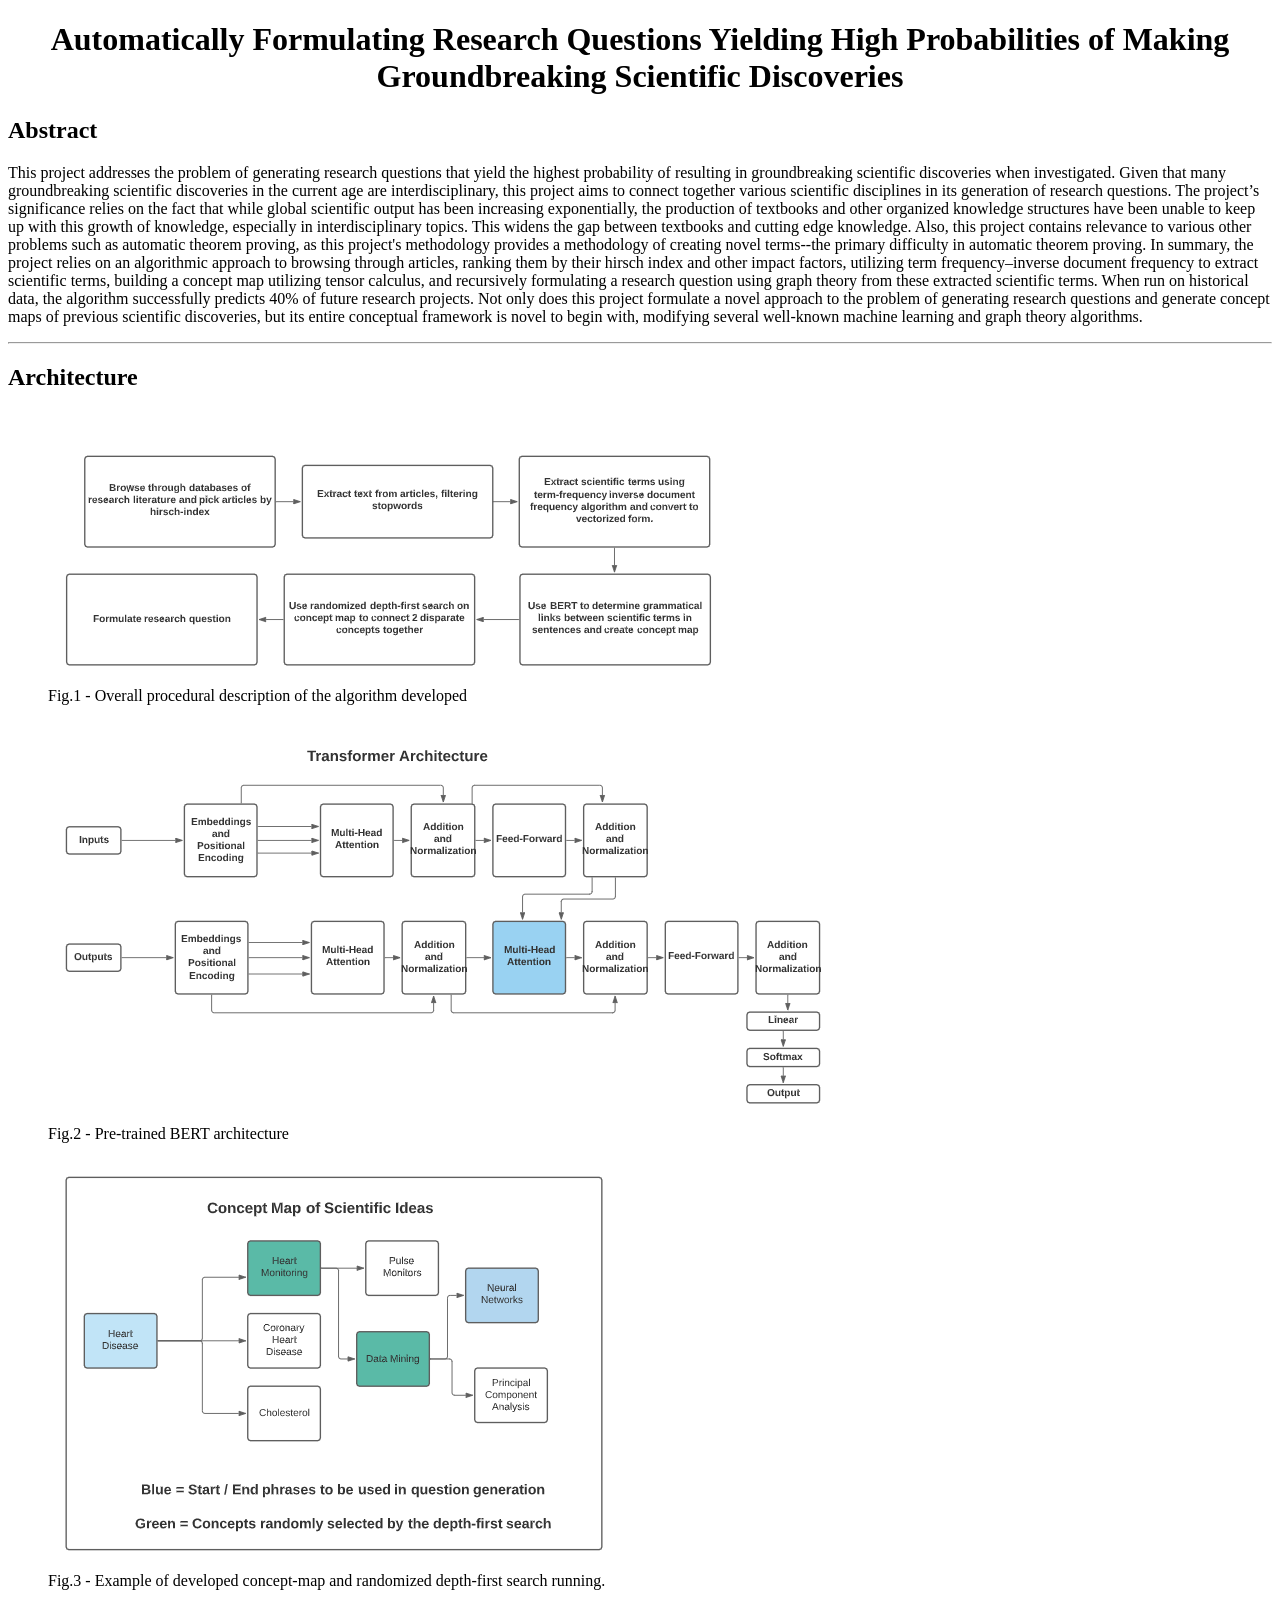
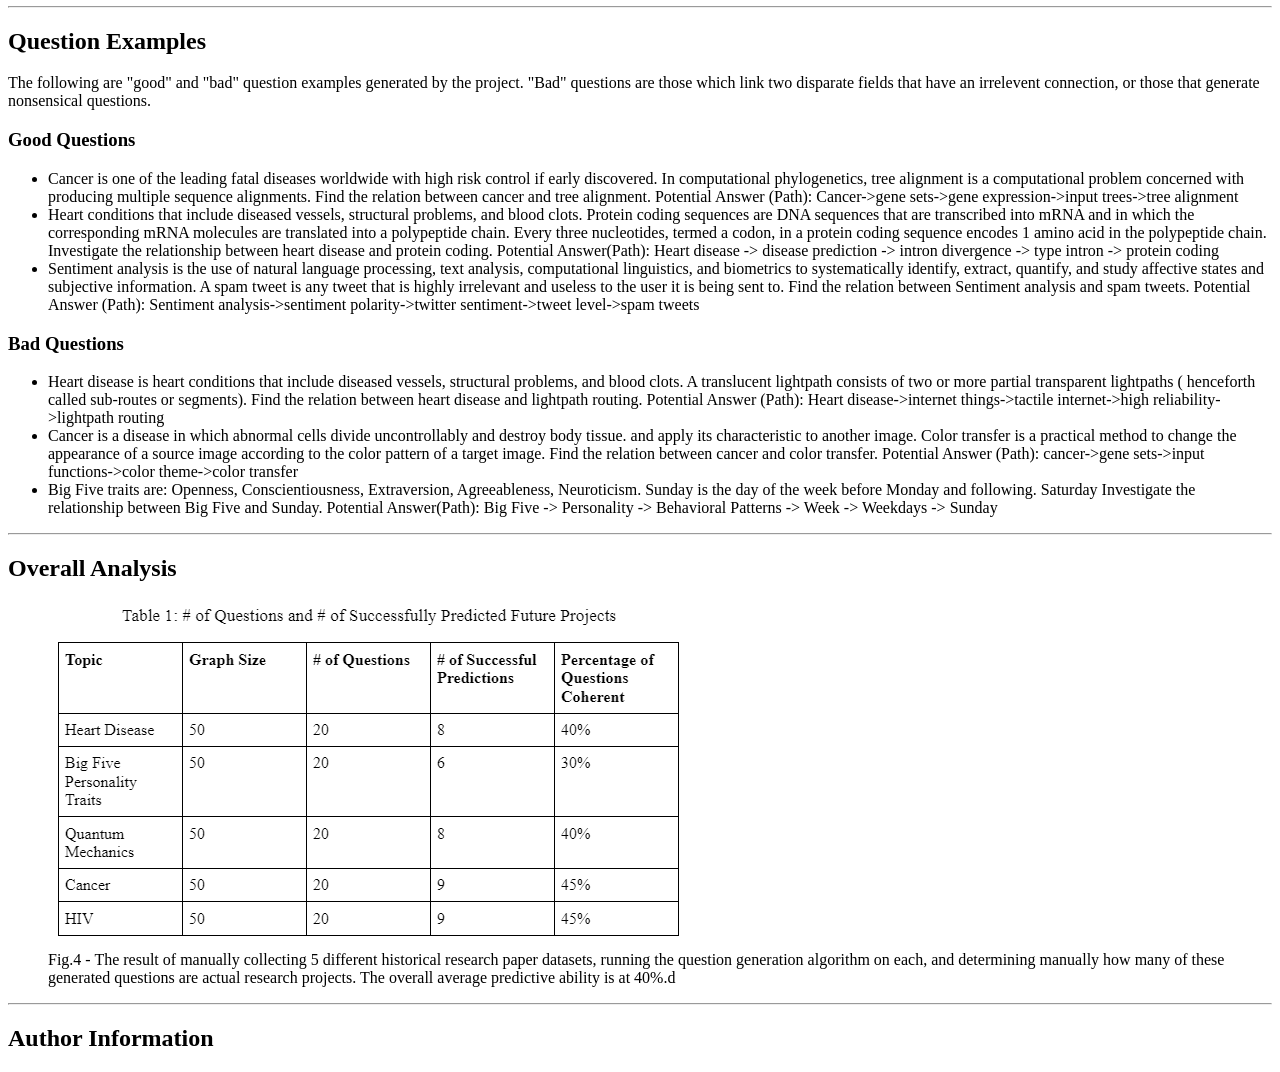
==== main.html @ 39f6befe "bare bones html" ====
<!DOCTYPE html>
<html>
<head>
	<link rel="stylesheet" href="main.css">
	<title>Research Project - Tobias Alam</title>
</head>

<body>
	<h1>Automatically Formulating Research Questions Yielding High Probabilities of Making Groundbreaking Scientific Discoveries</h1>

	<h2>Abstract</h2>
	<p>This project addresses the problem of generating research questions that yield the highest probability of resulting in groundbreaking scientific discoveries when investigated. Given that many groundbreaking scientific discoveries in the current age are interdisciplinary, this project aims to connect together various scientific disciplines in its generation of research questions. The project’s significance relies on the fact that while global scientific output has been increasing exponentially, the production of textbooks and other organized knowledge structures have been unable to keep up with this growth of knowledge, especially in interdisciplinary topics. This widens the gap between textbooks and cutting edge knowledge. Also, this project contains relevance to various other problems such as automatic theorem proving, as this project's methodology provides a methodology of creating novel terms--the primary difficulty in automatic theorem proving. In summary, the project relies on an algorithmic approach to browsing through articles, ranking them by their hirsch index and other impact factors, utilizing term frequency–inverse document frequency to extract scientific terms, building a concept map utilizing tensor calculus, and recursively formulating a research question using graph theory from these extracted scientific terms. When run on historical data, the algorithm successfully predicts 40% of future research projects. Not only does this project formulate a novel approach to the problem of generating research questions and generate concept maps of previous scientific discoveries, but its entire conceptual framework is novel to begin with, modifying several well-known machine learning and graph theory algorithms.</p>

	<hr>

	<h2>Architecture</h2>
	<figure>
		<img src="images/overall-process.png">
		<figcaption>Fig.1 - Overall procedural description of the algorithm developed</figcaption>
	</figure>

	<figure>
		<img src="images/bert.png">
		<figcaption>Fig.2 - Pre-trained BERT architecture</figcaption>
	</figure>

	<figure>
		<img src="images/concept-map.png">
		<figcaption>Fig.3 - Example of developed concept-map and randomized depth-first search running.</figcaption>
	</figure>

	<hr>

	<h2>Question Examples</h2>
	<p>The following are "good" and "bad" question examples generated by the project. "Bad" questions are those which link two disparate fields that have an irrelevent connection, or those that generate nonsensical questions.</p>

	<h3>Good Questions</h3>
	<ul>
		<li>Cancer is one of the leading fatal diseases worldwide with high risk control if early discovered. In computational phylogenetics, tree alignment is a computational problem concerned with producing multiple sequence alignments. Find the relation between cancer and tree alignment. Potential Answer (Path): Cancer->gene sets->gene expression->input trees->tree alignment</li>

		<li>Heart conditions that include diseased vessels, structural problems, and blood clots. Protein coding sequences are DNA sequences that are transcribed into mRNA and in which the corresponding mRNA molecules are translated into a polypeptide chain. Every three nucleotides, termed a codon, in a protein coding sequence encodes 1 amino acid in the polypeptide chain. Investigate the relationship between heart disease and protein coding. Potential Answer(Path): Heart disease -> disease prediction -> intron divergence -> type intron -> protein coding</li>

		<li>Sentiment analysis is the use of natural language processing, text analysis, computational linguistics, and biometrics to systematically identify, extract, quantify, and study affective states and subjective information. A spam tweet is any tweet that is highly irrelevant and useless to the user it is being sent to. Find the relation between Sentiment analysis and spam tweets. Potential Answer (Path): Sentiment analysis->sentiment polarity->twitter sentiment->tweet level->spam tweets</li>
	</ul>

	<h3>Bad Questions</h3>
	<ul>
		<li>Heart disease is heart conditions that include diseased vessels, structural problems, and blood clots. A translucent lightpath consists of two or more partial transparent lightpaths ( henceforth called sub-routes or segments).  Find the relation between heart disease and lightpath routing. Potential Answer (Path): Heart disease->internet things->tactile internet->high reliability->lightpath routing</li>

		<li>Cancer is a disease in which abnormal cells divide uncontrollably and destroy body tissue. and apply its characteristic to another image. Color transfer is a practical method to change the appearance of a source image according to the color pattern of a target image. Find the relation between cancer and color transfer. Potential Answer (Path): cancer->gene sets->input functions->color theme->color transfer</li>

		<li>Big Five traits are: Openness, Conscientiousness, Extraversion, Agreeableness, Neuroticism. Sunday is the day of the week before Monday and following. Saturday Investigate the relationship between Big Five and Sunday. Potential Answer(Path): Big Five -> Personality -> Behavioral Patterns -> Week -> Weekdays -> Sunday</li>
	</ul>

	<hr>

	<h2>Overall Analysis</h2>
	<figure>
		<img src="images/table-of-results.png">
		<figcaption>Fig.4 - The result of manually collecting 5 different historical research paper datasets, running the question generation algorithm on each, and determining manually how many of these generated questions are actual research projects. The overall average predictive ability is at 40%.d</figcaption>
	</figure>
	<hr>

	<h2>Author Information</h2>

</body>
---- main.css ----
h1 {
	text-align: center;
}
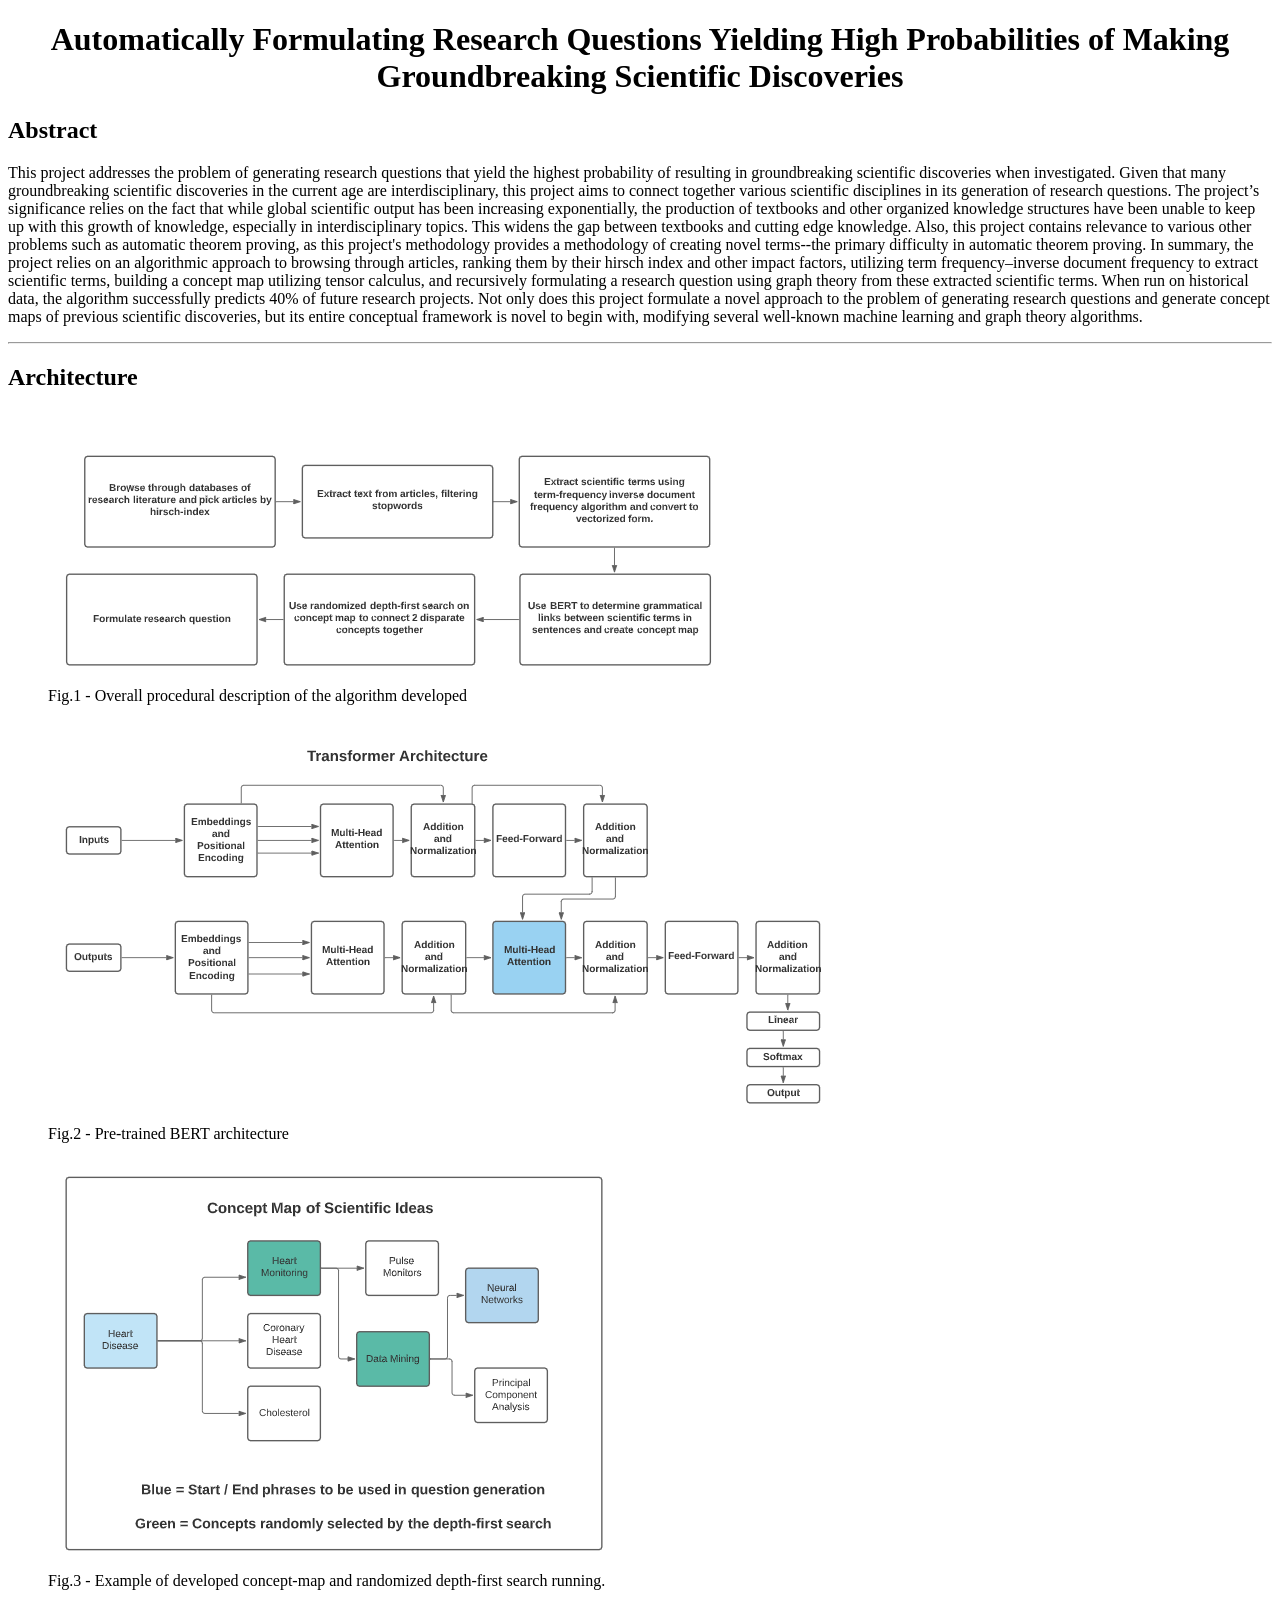
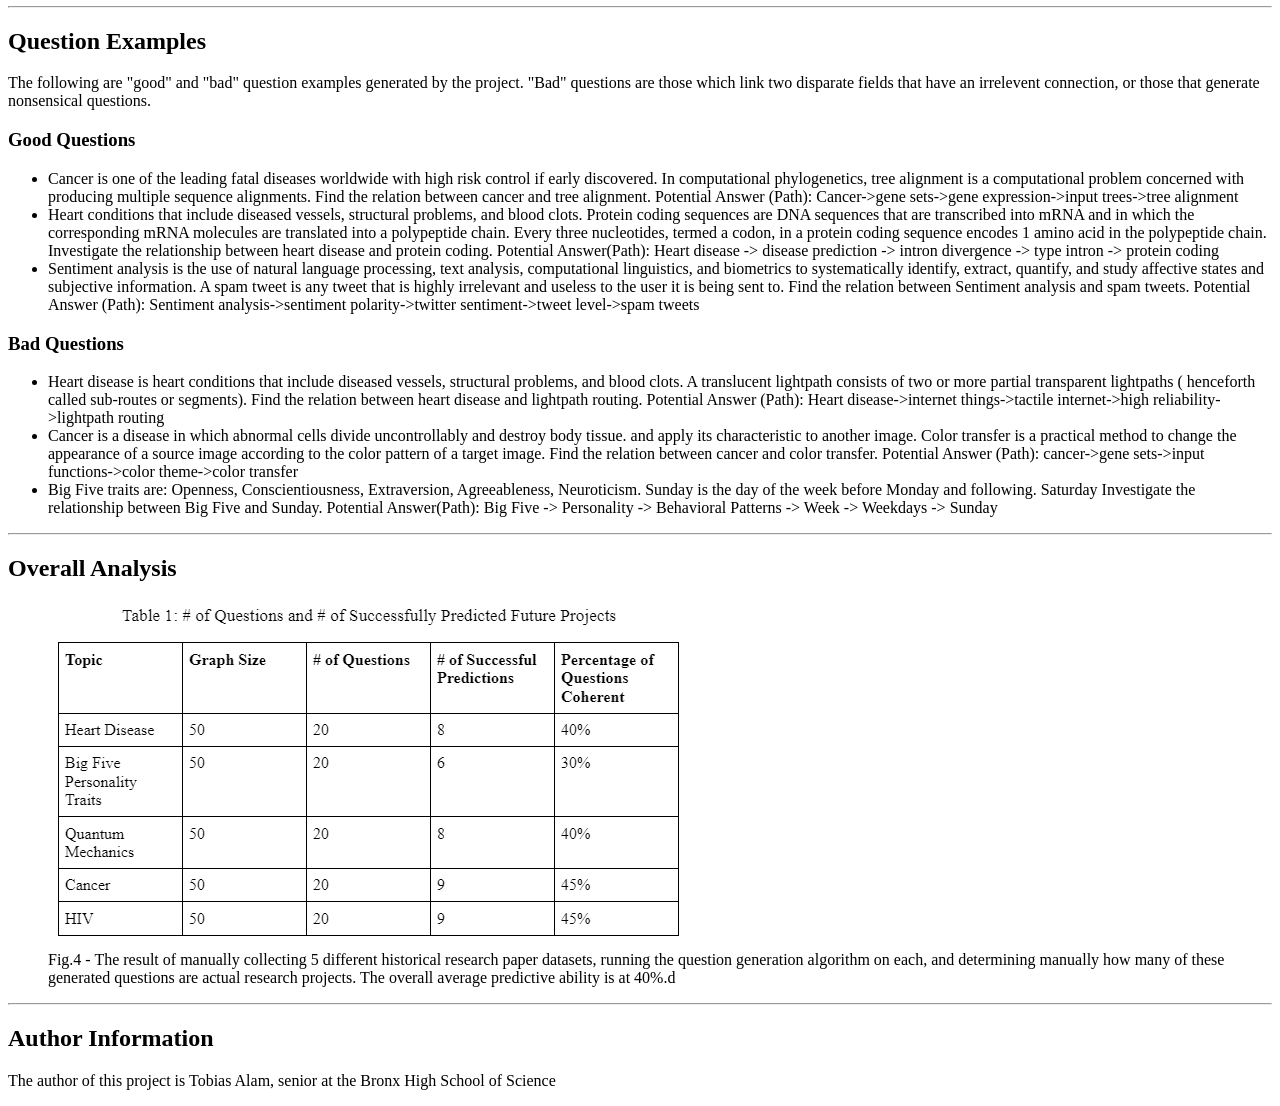
==== commit c68c5208: "finished author information" ====
--- a/main.html
+++ b/main.html
@@ -62,5 +62,5 @@
 	<hr>
 
 	<h2>Author Information</h2>
-
+	<p>The author of this project is Tobias Alam, senior at the Bronx High School of Science</p>
 </body>
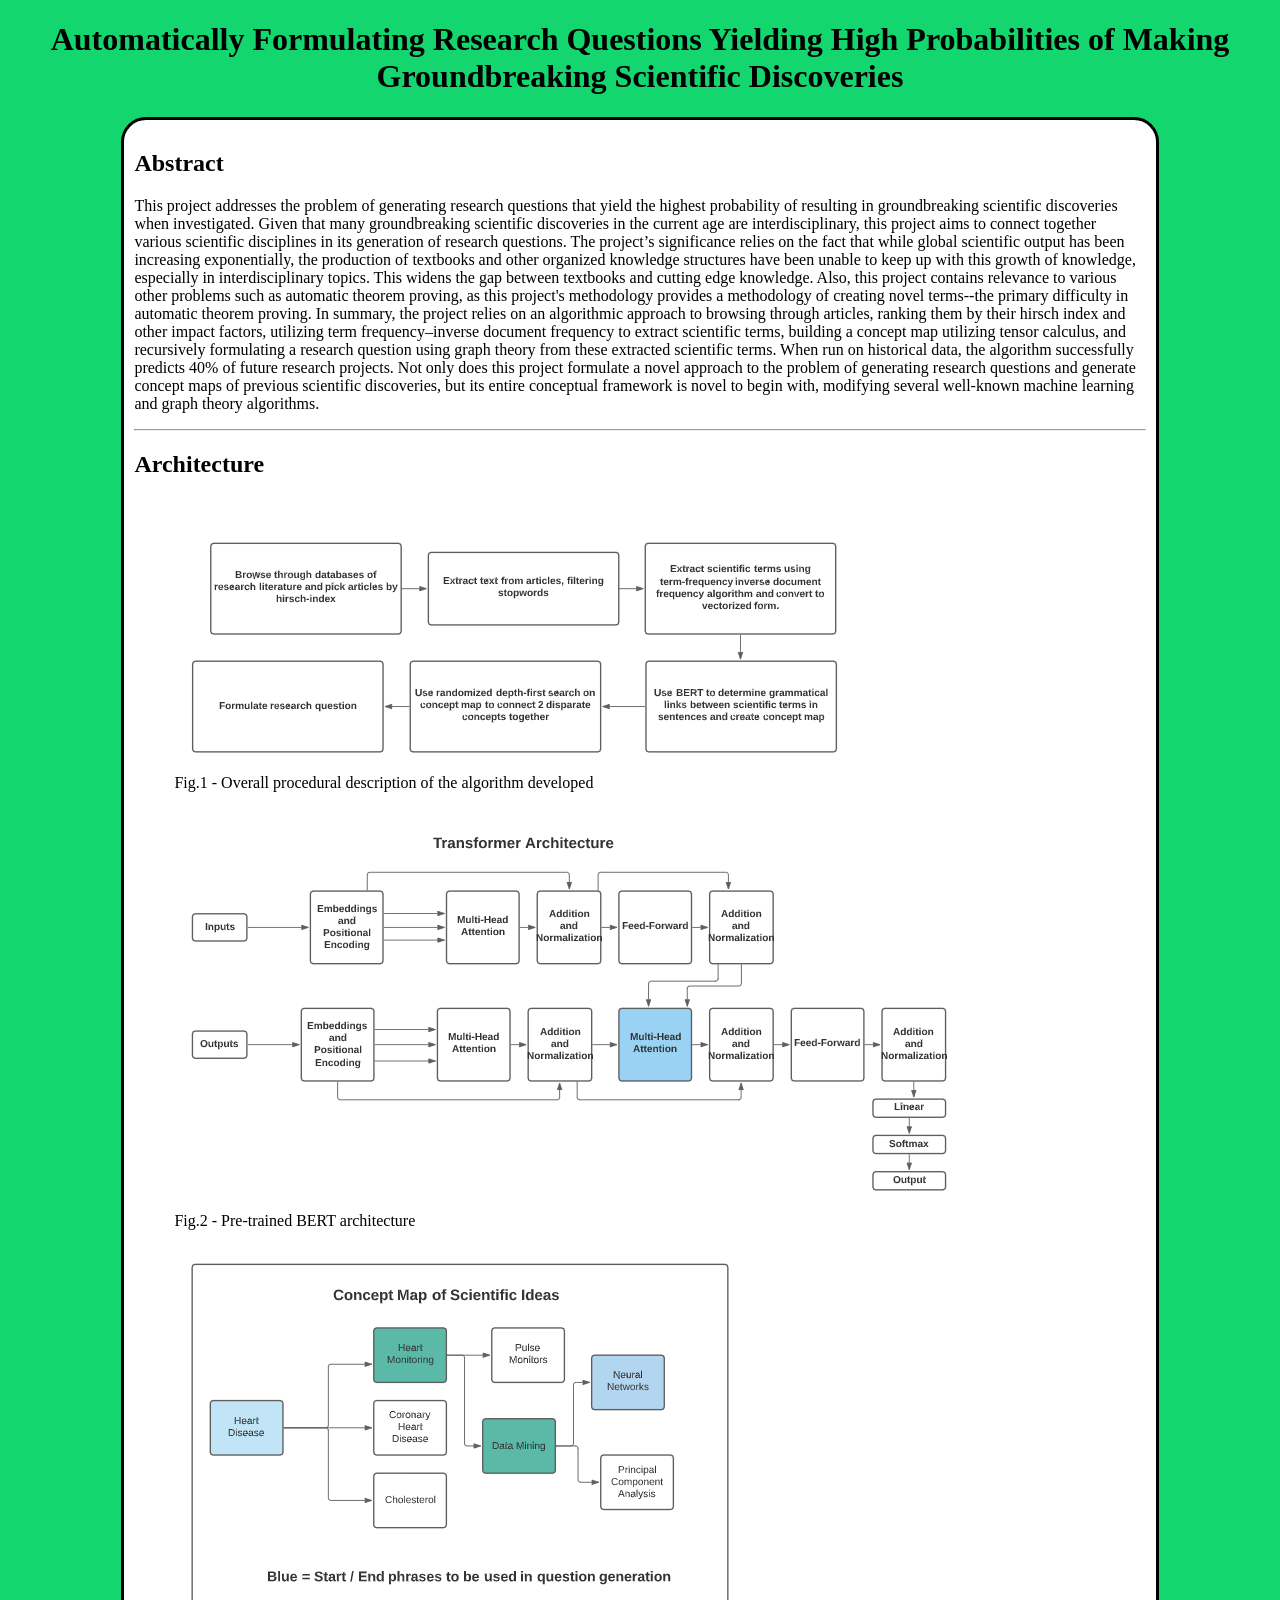
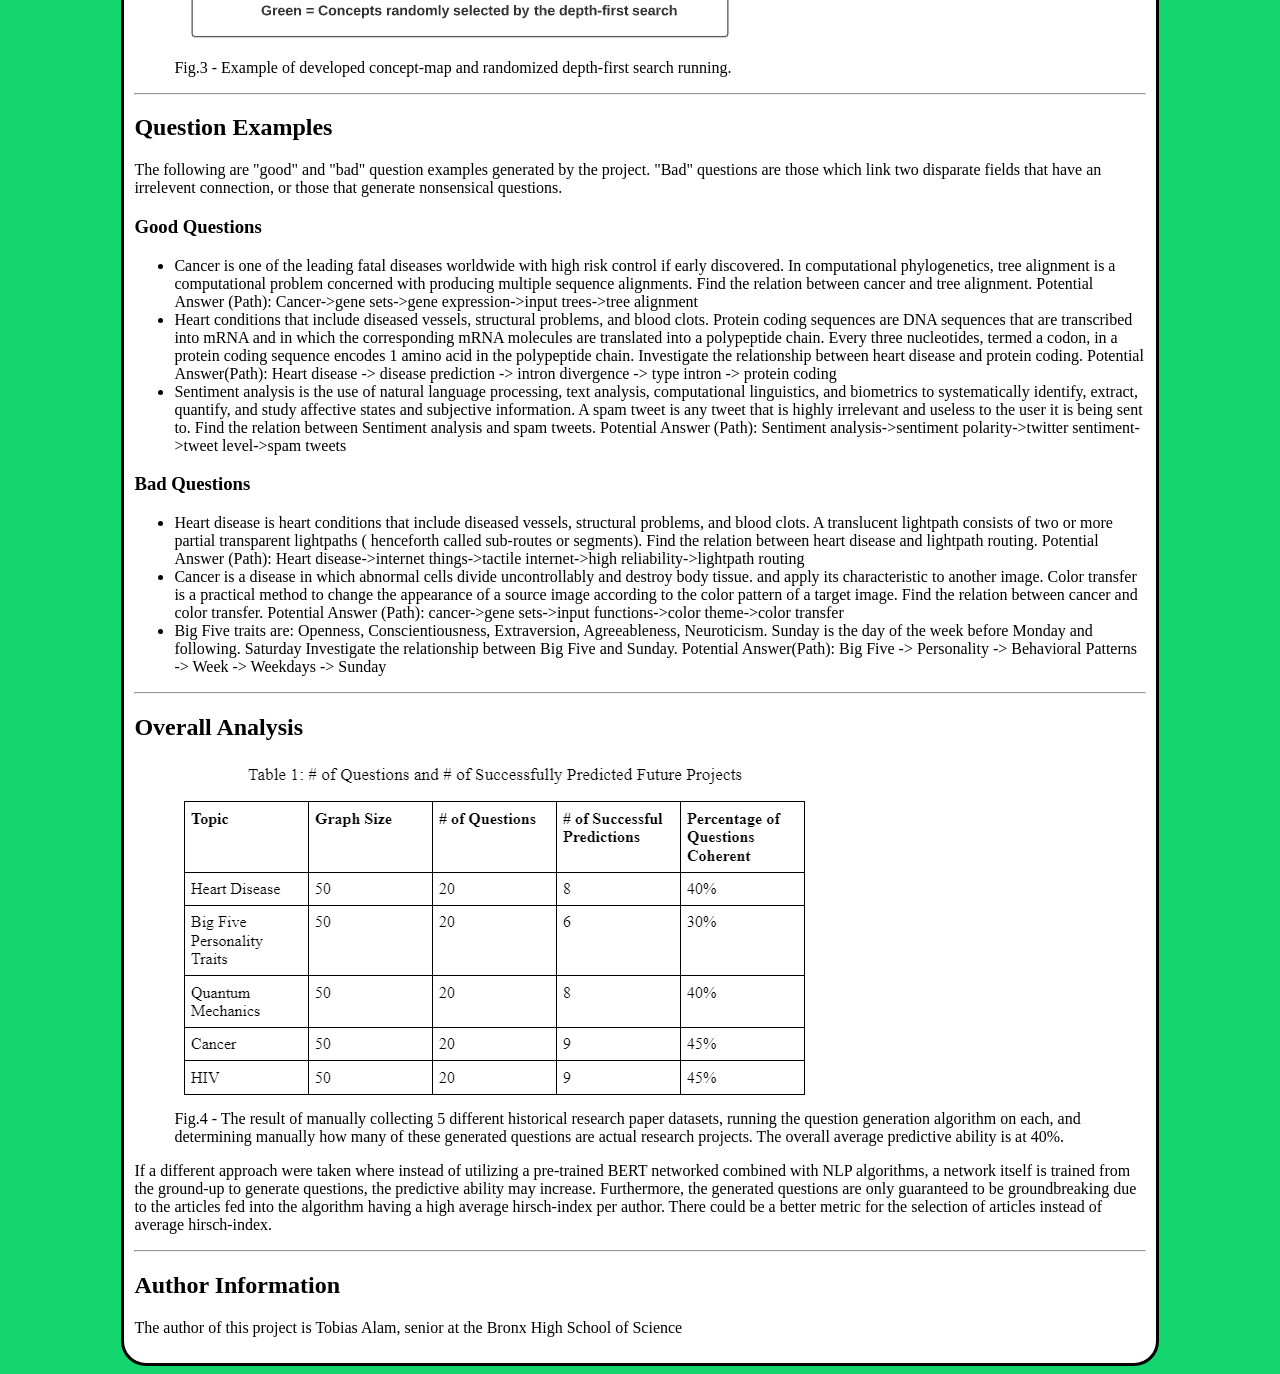
==== commit da841315: "css styling" ====
--- a/main.html
+++ b/main.html
@@ -7,6 +7,7 @@
 
 <body>
 	<h1>Automatically Formulating Research Questions Yielding High Probabilities of Making Groundbreaking Scientific Discoveries</h1>
+	<div id="wrap">
 
 	<h2>Abstract</h2>
 	<p>This project addresses the problem of generating research questions that yield the highest probability of resulting in groundbreaking scientific discoveries when investigated. Given that many groundbreaking scientific discoveries in the current age are interdisciplinary, this project aims to connect together various scientific disciplines in its generation of research questions. The project’s significance relies on the fact that while global scientific output has been increasing exponentially, the production of textbooks and other organized knowledge structures have been unable to keep up with this growth of knowledge, especially in interdisciplinary topics. This widens the gap between textbooks and cutting edge knowledge. Also, this project contains relevance to various other problems such as automatic theorem proving, as this project's methodology provides a methodology of creating novel terms--the primary difficulty in automatic theorem proving. In summary, the project relies on an algorithmic approach to browsing through articles, ranking them by their hirsch index and other impact factors, utilizing term frequency–inverse document frequency to extract scientific terms, building a concept map utilizing tensor calculus, and recursively formulating a research question using graph theory from these extracted scientific terms. When run on historical data, the algorithm successfully predicts 40% of future research projects. Not only does this project formulate a novel approach to the problem of generating research questions and generate concept maps of previous scientific discoveries, but its entire conceptual framework is novel to begin with, modifying several well-known machine learning and graph theory algorithms.</p>
@@ -57,10 +58,12 @@
 	<h2>Overall Analysis</h2>
 	<figure>
 		<img src="images/table-of-results.png">
-		<figcaption>Fig.4 - The result of manually collecting 5 different historical research paper datasets, running the question generation algorithm on each, and determining manually how many of these generated questions are actual research projects. The overall average predictive ability is at 40%.d</figcaption>
+		<figcaption>Fig.4 - The result of manually collecting 5 different historical research paper datasets, running the question generation algorithm on each, and determining manually how many of these generated questions are actual research projects. The overall average predictive ability is at 40%.</figcaption>
 	</figure>
+	<p>If a different approach were taken where instead of utilizing a pre-trained BERT networked combined with NLP algorithms, a network itself is trained from the ground-up to generate questions, the predictive ability may increase. Furthermore, the generated questions are only guaranteed to be groundbreaking due to the articles fed into the algorithm having a high average hirsch-index per author. There could be a better metric for the selection of articles instead of average hirsch-index.</p>
 	<hr>
 
 	<h2>Author Information</h2>
 	<p>The author of this project is Tobias Alam, senior at the Bronx High School of Science</p>
-</body>+</body>
+</div>
--- a/main.css
+++ b/main.css
@@ -1,3 +1,17 @@
 h1 {
 	text-align: center;
+}
+
+body {
+	background-color:#13d66e;
+}
+
+#wrap {
+	width: 80%;
+  	margin: auto;
+  	background: #fff;
+  	overflow: hidden;
+  	padding: 10px;
+  	border-style: solid;
+  	border-radius: 25px;
 }
